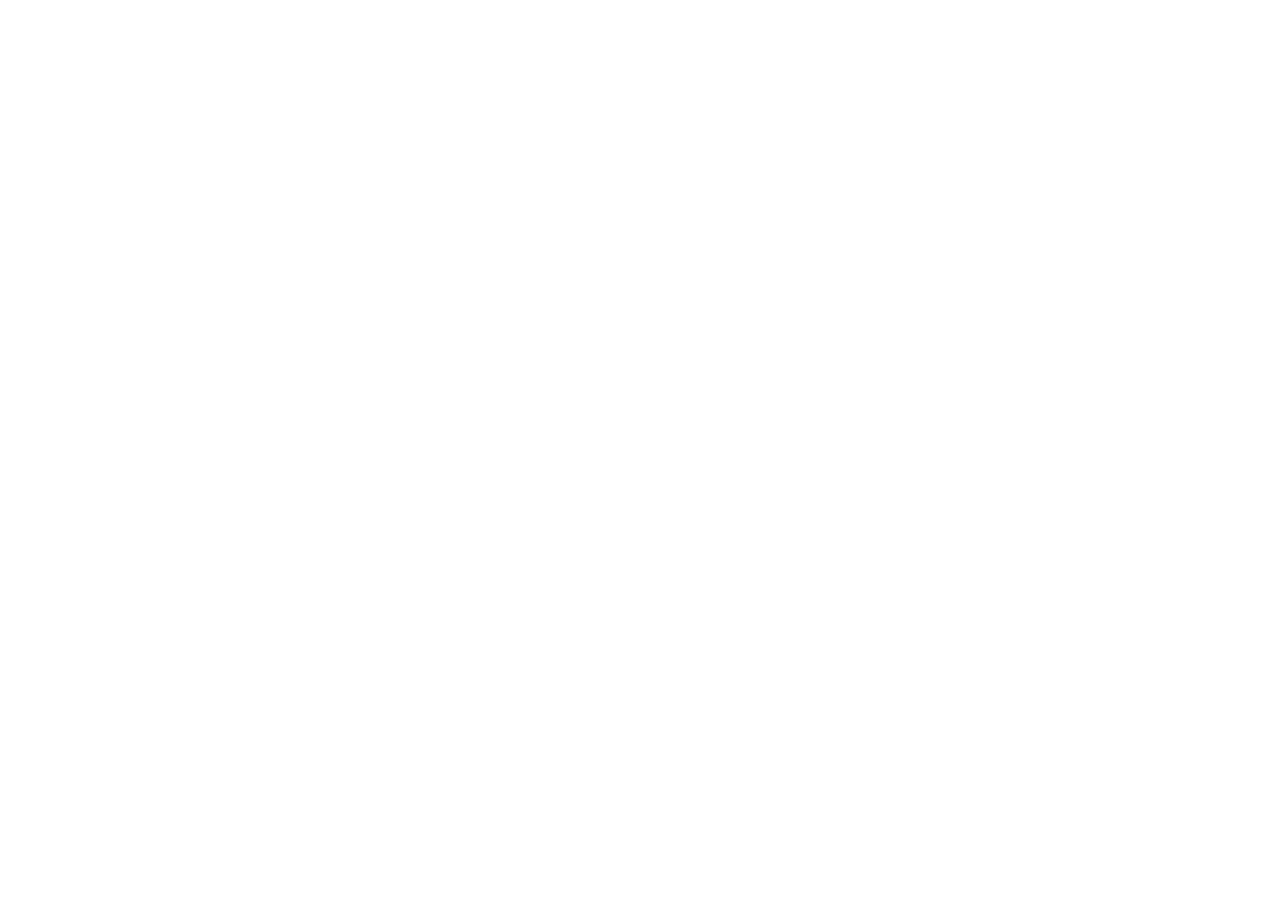
==== recipes/potatoes.html @ 29bd2ada "Setup and link to potatoes page" ====
<!DOCTYPE html>
<html lang="en">
<head>
    <meta charset="UTF-8">
    <meta http-equiv="X-UA-Compatible" content="IE=edge">
    <meta name="viewport" content="width=device-width, initial-scale=1.0">
    <title>Southern Style Mashed Potatoes</title>
</head>
<body>
    
</body>
</html>
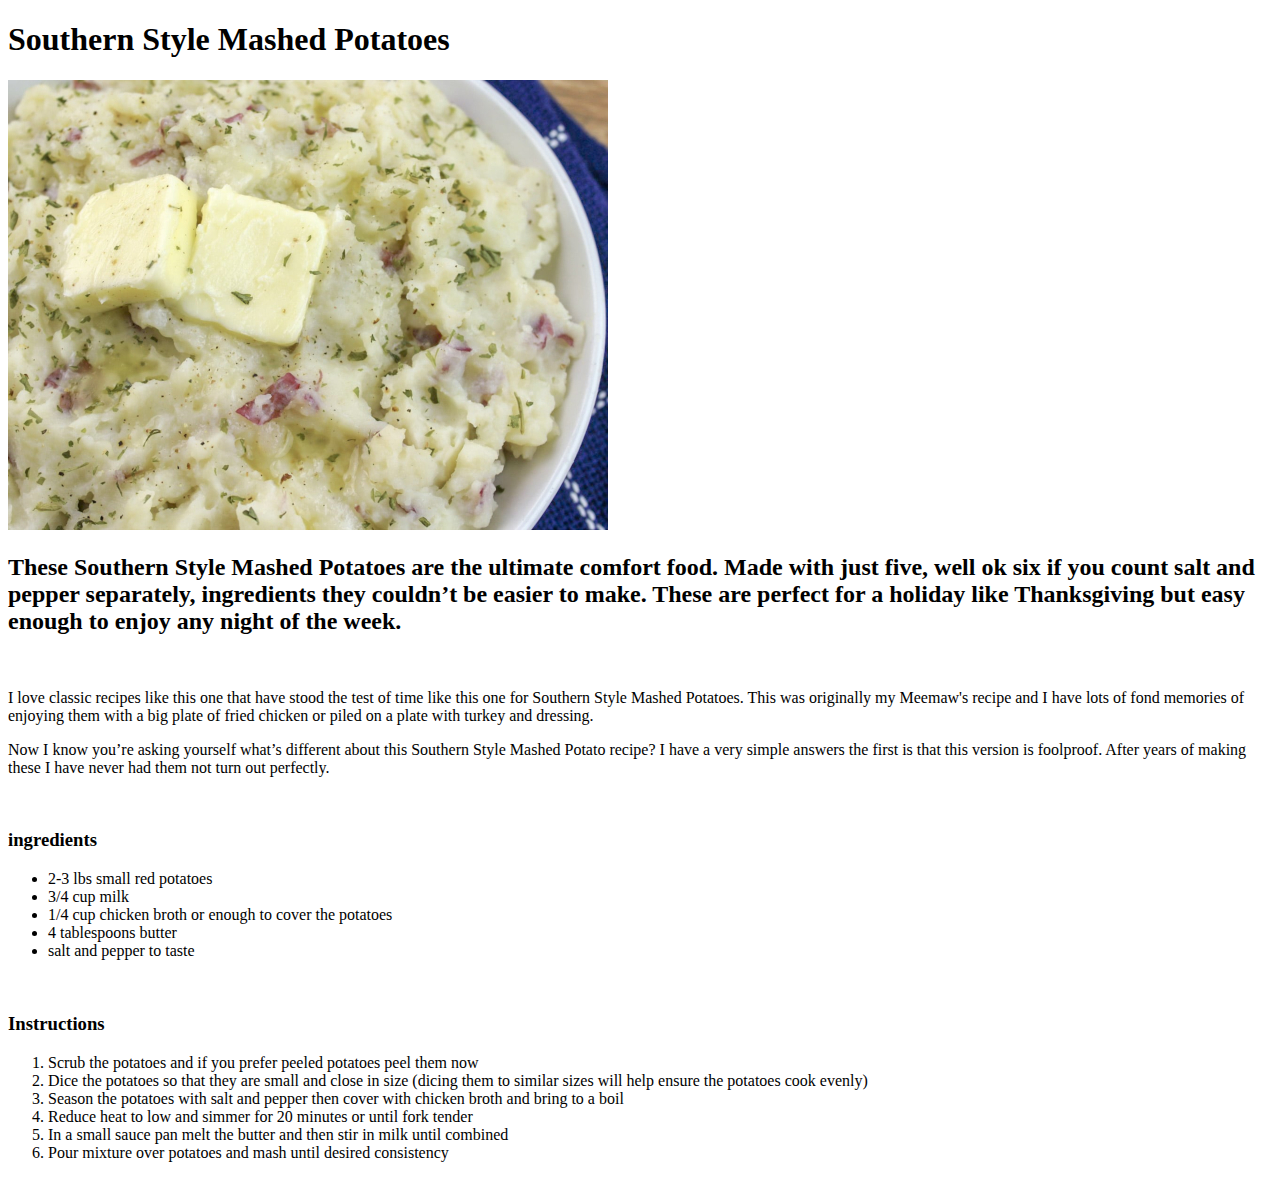
==== commit a2243827: "Finish potaoes page, fix layout of rice page" ====
--- a/recipes/potatoes.html
+++ b/recipes/potatoes.html
@@ -7,6 +7,34 @@
     <title>Southern Style Mashed Potatoes</title>
 </head>
 <body>
+    <h1>Southern Style Mashed Potatoes</h1>
+    <img src="../images/potatoes.jpg" alt="mashed-potatoes-img">
+
+    <br>
+    <h2>These Southern Style Mashed Potatoes are the ultimate comfort food. Made with just five, well ok six if you count salt and pepper separately, ingredients they couldn’t be easier to make. These are perfect for a holiday like Thanksgiving but easy enough to enjoy any night of the week.</h2>
+    <br>
+    <p>I love classic recipes like this one that have stood the test of time like this one for Southern Style Mashed Potatoes. This was originally my Meemaw's recipe and I have lots of fond memories of enjoying them with a big plate of fried chicken or piled on a plate with turkey and dressing.</p>
+    <p>Now I know you’re asking yourself what’s different about this Southern Style Mashed Potato recipe? I have a very simple answers the first is that this version is foolproof. After years of making these I have never had them not turn out perfectly.</p>
+    <br>
+    <h3>ingredients</h3>
+    <ul>
+        <li>2-3 lbs small red potatoes</li>
+        <li>3/4 cup milk</li>
+        <li>1/4 cup chicken broth or enough to cover the potatoes</li>
+        <li>4 tablespoons butter</li>
+        <li>salt and pepper to taste</li>
+    </ul>
+    <br>
+    <h3>Instructions</h3>
+    <ol>
+        <li>Scrub the potatoes and if you prefer peeled potatoes peel them now</li>
+        <li>Dice the potatoes so that they are small and close in size (dicing them to similar sizes will help ensure the potatoes cook evenly)</li>
+        <li>Season the potatoes with salt and pepper then cover with chicken broth and bring to a boil</li>
+        <li>Reduce heat to low and simmer for 20 minutes or until fork tender</li>
+        <li>In a small sauce pan melt the butter and then stir in milk until combined</li>
+        <li>Pour mixture over potatoes and mash until desired consistency</li>
+    </ol>
+
     
 </body>
 </html>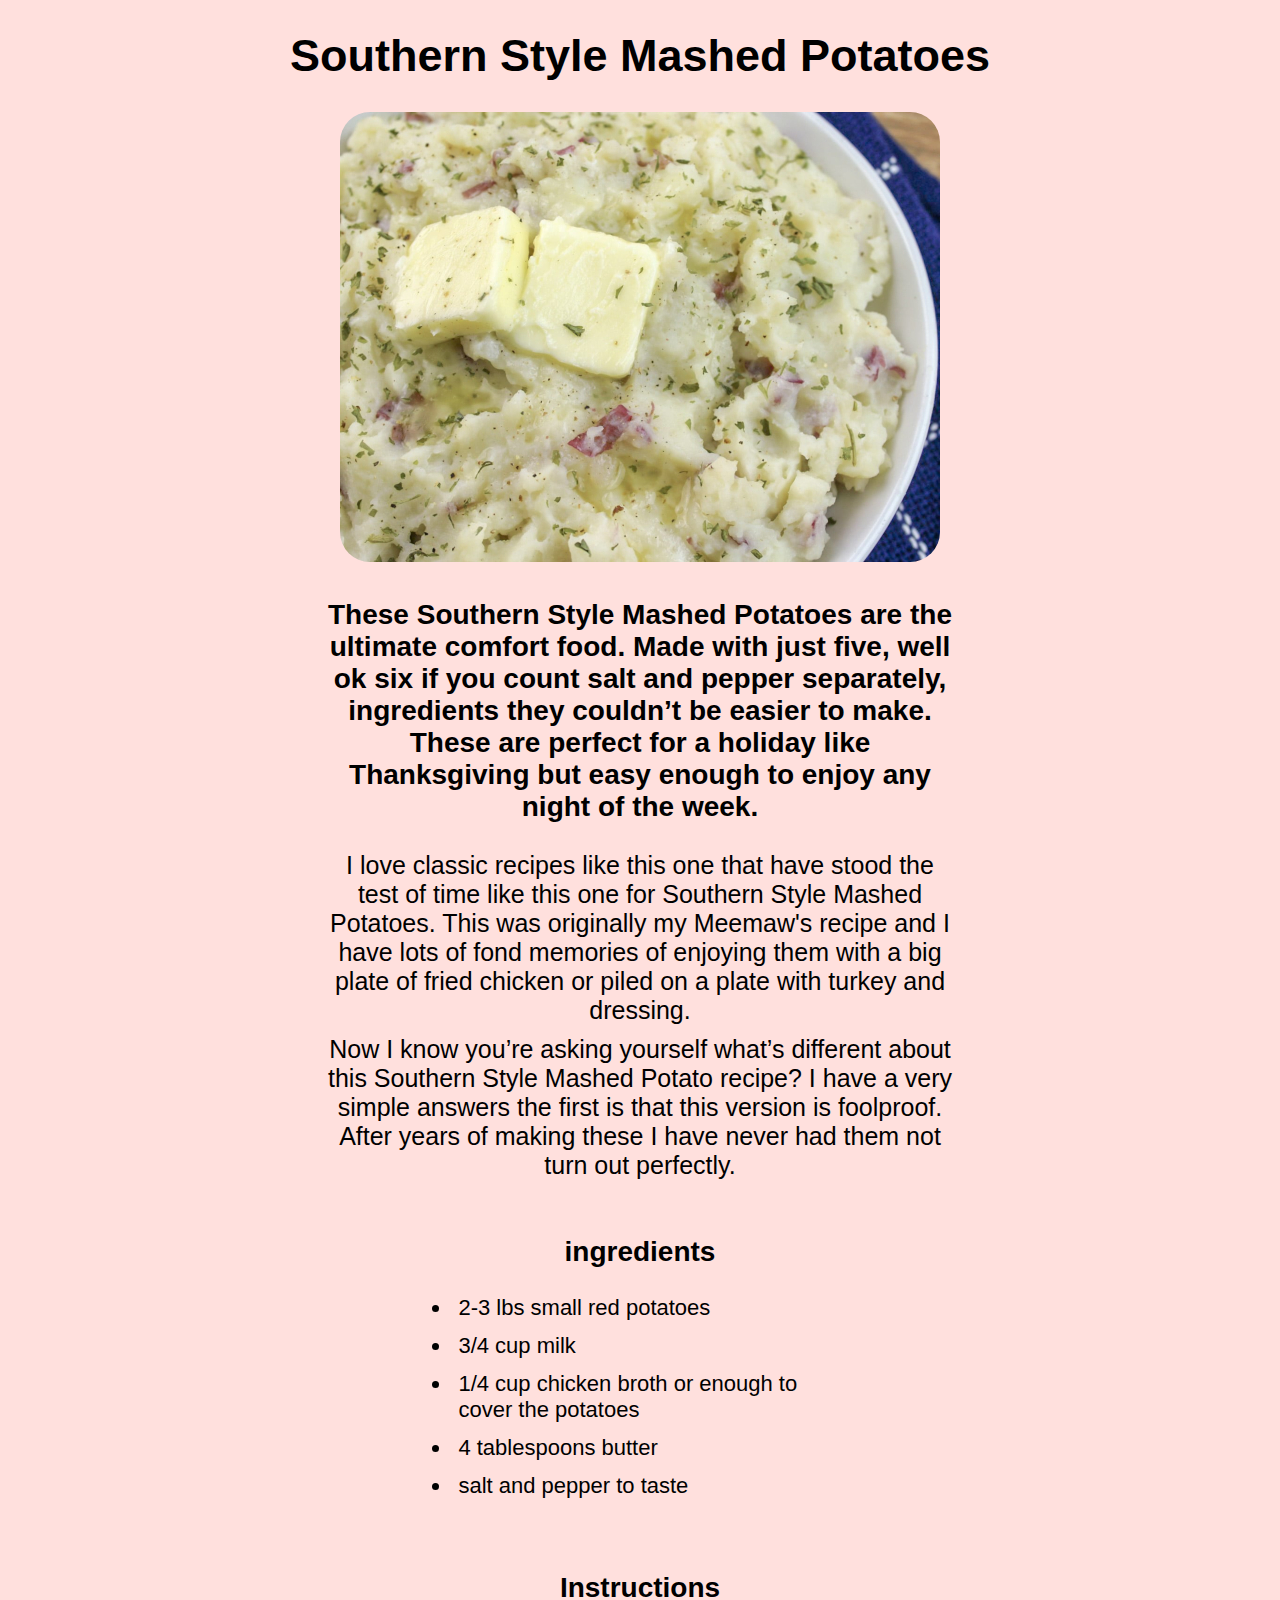
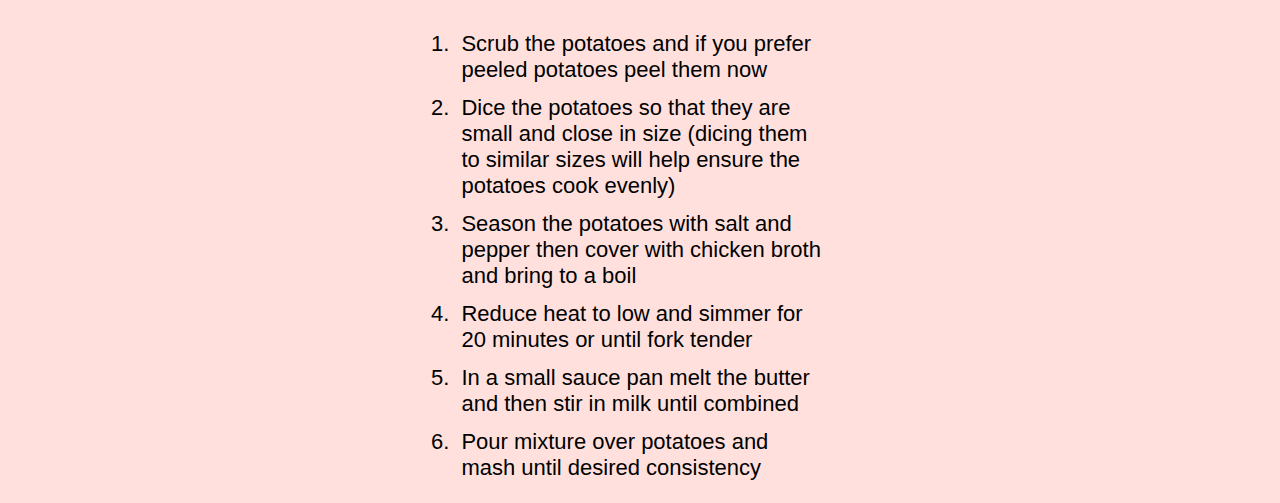
==== commit b69437dd: "Add styling to each html page, Fix typo in index" ====
--- a/recipes/potatoes.html
+++ b/recipes/potatoes.html
@@ -4,36 +4,42 @@
     <meta charset="UTF-8">
     <meta http-equiv="X-UA-Compatible" content="IE=edge">
     <meta name="viewport" content="width=device-width, initial-scale=1.0">
+    <link rel="stylesheet" href="../styles.css">
     <title>Southern Style Mashed Potatoes</title>
 </head>
-<body>
+<body class="pot-page">
     <h1>Southern Style Mashed Potatoes</h1>
-    <img src="../images/potatoes.jpg" alt="mashed-potatoes-img">
+    <img class="recipe-img" src="../images/potatoes.jpg" alt="mashed-potatoes-img">
 
     <br>
-    <h2>These Southern Style Mashed Potatoes are the ultimate comfort food. Made with just five, well ok six if you count salt and pepper separately, ingredients they couldn’t be easier to make. These are perfect for a holiday like Thanksgiving but easy enough to enjoy any night of the week.</h2>
+    <h3>These Southern Style Mashed Potatoes are the ultimate comfort food. Made with just five, well ok six if you count salt and pepper separately, ingredients they couldn’t be easier to make. These are perfect for a holiday like Thanksgiving but easy enough to enjoy any night of the week.</h3>
     <br>
     <p>I love classic recipes like this one that have stood the test of time like this one for Southern Style Mashed Potatoes. This was originally my Meemaw's recipe and I have lots of fond memories of enjoying them with a big plate of fried chicken or piled on a plate with turkey and dressing.</p>
     <p>Now I know you’re asking yourself what’s different about this Southern Style Mashed Potato recipe? I have a very simple answers the first is that this version is foolproof. After years of making these I have never had them not turn out perfectly.</p>
     <br>
     <h3>ingredients</h3>
-    <ul>
-        <li>2-3 lbs small red potatoes</li>
-        <li>3/4 cup milk</li>
-        <li>1/4 cup chicken broth or enough to cover the potatoes</li>
-        <li>4 tablespoons butter</li>
-        <li>salt and pepper to taste</li>
-    </ul>
+    <div>
+        <ul>
+            <li>2-3 lbs small red potatoes</li>
+            <li>3/4 cup milk</li>
+            <li>1/4 cup chicken broth or enough to cover the potatoes</li>
+            <li>4 tablespoons butter</li>
+            <li>salt and pepper to taste</li>
+        </ul>
+    </div>
     <br>
     <h3>Instructions</h3>
-    <ol>
-        <li>Scrub the potatoes and if you prefer peeled potatoes peel them now</li>
-        <li>Dice the potatoes so that they are small and close in size (dicing them to similar sizes will help ensure the potatoes cook evenly)</li>
-        <li>Season the potatoes with salt and pepper then cover with chicken broth and bring to a boil</li>
-        <li>Reduce heat to low and simmer for 20 minutes or until fork tender</li>
-        <li>In a small sauce pan melt the butter and then stir in milk until combined</li>
-        <li>Pour mixture over potatoes and mash until desired consistency</li>
-    </ol>
+
+    <div>
+        <ol>
+            <li>Scrub the potatoes and if you prefer peeled potatoes peel them now</li>
+            <li>Dice the potatoes so that they are small and close in size (dicing them to similar sizes will help ensure the potatoes cook evenly)</li>
+            <li>Season the potatoes with salt and pepper then cover with chicken broth and bring to a boil</li>
+            <li>Reduce heat to low and simmer for 20 minutes or until fork tender</li>
+            <li>In a small sauce pan melt the butter and then stir in milk until combined</li>
+            <li>Pour mixture over potatoes and mash until desired consistency</li>
+        </ol>
+    </div>
 
     
 </body>
--- a/styles.css
+++ b/styles.css
@@ -0,0 +1,109 @@
+
+body {
+    font-family: Arial, sans-serif;
+    background-color: rgb(255, 241, 224);
+    text-align: center;
+}
+
+div{
+    margin-left: auto;
+    margin-right: auto;
+    width: 30%;
+}
+
+img {
+    border-radius: 30px;
+    max-width: 800px;
+    min-width: 200px;
+    height: auto;
+    width: 80%;
+}
+
+p {
+    width: 50%;
+    margin: auto;
+    font-size: 25px;
+}
+
+h1 {
+    font-size: 45px;
+}
+
+h3 {
+    font-size: 28px;
+    width: 50%;
+    margin-left: auto;
+    margin-right: auto;
+    margin-bottom: 0;
+    font-weight: bold;
+}
+
+li {
+    padding: 6px;
+    font-size: 22px;
+}
+
+ul {
+    padding-left: 2px;
+    text-align: left;
+}
+
+ol {
+    padding-left: 5px;
+    text-align: left;
+}
+
+.recipe-img {
+    border-radius: 30px;
+    max-width: 600px;
+    min-width: 200px;
+    height: auto;
+    width: 80%;
+}
+
+
+p,
+h2,
+h3 {
+    padding: 5px;
+    max-width: 700px;
+}
+
+
+.rice-page {
+    font-family: Arial, sans-serif;
+    background-color: rgb(255, 238, 181);
+    color: black;
+    text-align: center;
+}
+
+.spag-page {
+    font-family: Arial, sans-serif;
+    background-color: rgb(196, 208, 247);
+    color: black;
+    text-align: center;
+}
+
+.pot-page {
+    font-family: Arial, sans-serif;
+    background-color: rgb(255, 224, 221);
+    color: black;
+    text-align: center;
+}
+
+
+.home-list {
+    text-align: center;
+    list-style: none;
+    width: 100%;
+}
+
+.home-div {
+    margin-left: auto;
+    margin-right: auto;
+    width: 20%;
+    min-width: 200px;
+}
+.home-list-item {
+    font-size: 25px;
+}